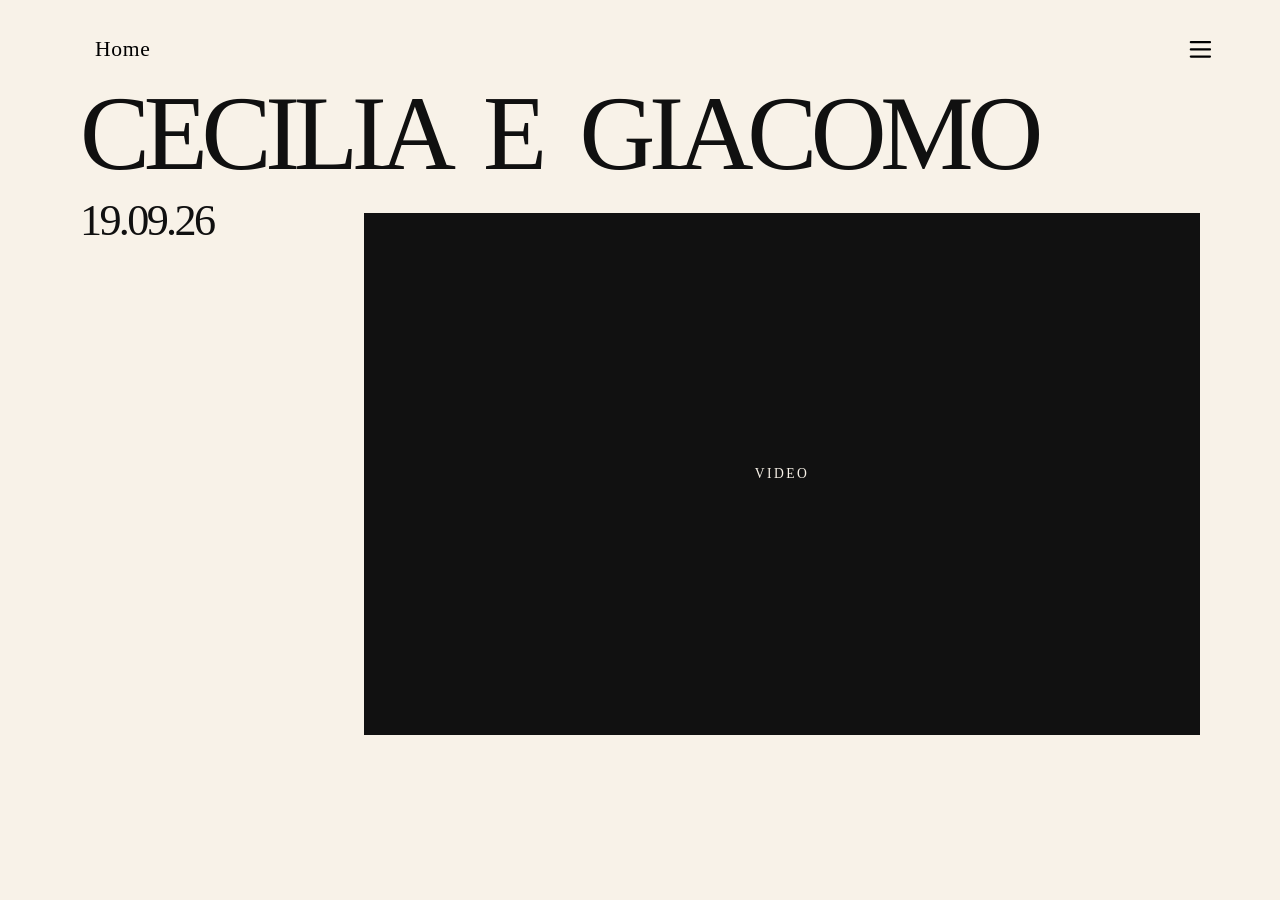
==== index.html @ 8655020d "Add files via upload" ====
<!DOCTYPE html>
<html lang="it">
  <head>
    <meta charset="UTF-8" />
    <meta name="viewport" content="width=device-width, initial-scale=1.0" />
    <script>
      if (sessionStorage.getItem("pageTransitionPending")) {
        document.documentElement.classList.add("is-loading-transition");
      }
    </script>
    <title>Giacomo & Cecilia | Home</title>
    <link rel="stylesheet" href="styles.css" />
    <script src="script.js" defer></script>
  </head>
  <body data-page="Home">
    <!-- Barra di navigazione principale -->
    <header class="site-nav">
      <a class="site-nav__title" href="index.html">Home</a>
      <button class="site-nav__toggle" type="button" data-menu-toggle aria-label="Apri il menu">
        <i data-lucide="menu"></i>
      </button>
    </header>

    <!-- Menu a comparsa -->
    <aside class="menu-panel" aria-hidden="true" data-menu-panel>
      <div class="menu-panel__top">
        <div class="menu-panel__spacer" aria-hidden="true"></div>
        <button class="menu-panel__close" type="button" data-menu-close aria-label="Chiudi il menu">
          <i data-lucide="x"></i>
        </button>
      </div>
      <nav class="menu-panel__nav" aria-label="Navigazione principale">
        <a class="is-current" aria-current="page" href="index.html">Home</a>
        <a data-transition-link href="cerimonia.html">Cerimonia</a>
        <a data-transition-link href="ricevimento.html">Ricevimento</a>
        <a data-transition-link href="rsvp.html">RSVP</a>
        <a data-transition-link href="lista-nozze.html">Lista nozze</a>
      </nav>
    </aside>

    <!-- Transizione tra pagine -->
    <div class="page-transition" aria-hidden="true" data-page-transition>
      <img src="logo_gizzi.png" alt="Logo Gizzi" class="page-transition__logo" />
    </div>

    <main class="page-shell home-shell">
      <!-- Hero principale della home -->
      <section class="home-hero reveal">
        <h1 class="home-title"><span>CECILIA E GIACOMO</span></h1>
        <p class="home-date home-date--desktop">19.09.26</p>

        <!-- Placeholder del video hero -->
        <div class="home-video" aria-label="Placeholder video">
          <span>VIDEO</span>
        </div>

        <p class="home-date home-date--mobile">19.09.2026</p>
      </section>
    </main>
  </body>
</html>
---- styles.css ----
/* Richiamo locale del font principale */
@font-face {
  font-family: "Canela";
  src: local("Canela"), local("Canela Regular");
  font-display: swap;
}

/* Variabili grafiche principali */
:root {
  --color-background: #f8f2e8;
  --color-surface: rgba(255, 252, 247, 0.8);
  --color-surface-strong: #fffaf2;
  --color-text: #101010;
  --color-text-soft: #5f5951;
  --color-accent: #1f5eff;
  --color-line: rgba(16, 16, 16, 0.14);
  --color-line-strong: rgba(16, 16, 16, 0.85);
  --shadow-soft: 0 20px 60px rgba(16, 16, 16, 0.08);
  --radius-large: 2rem;
  --radius-medium: 1.5rem;
  --page-width: min(1120px, calc(100vw - 2rem));
  --font-display: "Canela", "Iowan Old Style", "Palatino Linotype", "Book Antiqua", serif;
  --font-body: "Canela", "Iowan Old Style", "Palatino Linotype", "Book Antiqua", serif;
}

/* Reset di base */
* {
  box-sizing: border-box;
}

html {
  background: #f8f2e8;
  scroll-behavior: smooth;
  scrollbar-gutter: stable both-edges;
}

::selection {
  background: var(--color-accent);
  color: #ffffff;
}

::-moz-selection {
  background: var(--color-accent);
  color: #ffffff;
}

body {
  margin: 0;
  min-height: 100vh;
  background: var(--color-background);
  color: var(--color-text);
  font-family: var(--font-body);
  text-rendering: optimizeLegibility;
  overflow-x: hidden;
  position: relative;
}

body.menu-open,
body.is-transitioning {
  overflow: hidden;
}

body::before,
body::after {
  content: "";
  position: fixed;
  inset: auto;
  pointer-events: none;
  z-index: -1;
  filter: blur(10px);
}

body::before {
  top: -8rem;
  right: -8rem;
  width: 20rem;
  height: 20rem;
  background: radial-gradient(circle, rgba(0, 0, 0, 0.06), transparent 70%);
}

body::after {
  bottom: -10rem;
  left: -6rem;
  width: 18rem;
  height: 18rem;
  background: radial-gradient(circle, rgba(0, 0, 0, 0.035), transparent 72%);
}

img {
  display: block;
  max-width: 100%;
}

a {
  color: inherit;
  text-decoration: none;
}

button,
input,
select,
textarea {
  font: inherit;
}

button {
  border: 0;
  background: none;
  cursor: pointer;
}

/* Struttura generale della pagina */
.page-shell {
  width: var(--page-width);
  margin: 0 auto;
  padding: 6.5rem 0 4rem;
}

.page-shell > section + section {
  margin-top: 1rem;
}

.eyebrow {
  margin: 0 0 1rem;
  font-size: 0.78rem;
  letter-spacing: 0.24em;
  text-transform: uppercase;
  color: var(--color-text-soft);
}

h1,
h2,
h3,
p {
  margin: 0;
}

h1,
h2,
h3 {
  font-family: var(--font-display);
  font-weight: 400;
  letter-spacing: -0.03em;
}

p {
  line-height: 1.6;
}

/* Barra di navigazione */
.site-nav {
  position: fixed;
  top: 0;
  left: 0;
  right: 0;
  width: var(--page-width);
  margin: 0 auto;
  display: flex;
  align-items: center;
  justify-content: space-between;
  padding: 1.1rem 0 0;
  background: var(--color-background);
  z-index: 30;
}

.site-nav::before {
  content: "";
  position: absolute;
  inset: 0;
  left: 50%;
  width: 100vw;
  transform: translateX(-50%);
  background: var(--color-background);
  z-index: -1;
}

.site-nav__title,
.site-nav__toggle {
  min-height: 4rem;
  padding: 0;
  border: 0;
  border-radius: 0;
  background: var(--color-background);
  backdrop-filter: none;
  display: inline-flex;
  align-items: center;
  justify-content: center;
  gap: 0.75rem;
  line-height: 1;
  color: #000000;
}

.site-nav__title {
  font-size: 1.35rem;
  letter-spacing: 0.03em;
  justify-content: flex-start;
  text-align: left;
}

.site-nav__toggle {
  width: 4rem;
  min-width: 4rem;
  font-size: 1.35rem;
  flex: 0 0 4rem;
  justify-content: flex-end;
}

.site-nav__toggle i,
.menu-panel__close i {
  display: inline-flex;
  align-items: center;
  justify-content: center;
  width: 1.8rem;
  height: 1.8rem;
  line-height: 0;
  margin-left: auto;
}

/* Menu fullscreen */
.menu-panel {
  position: fixed;
  inset: 0;
  padding: 1rem;
  background: rgba(248, 242, 232, 0.95);
  backdrop-filter: blur(16px);
  overflow-y: auto;
  opacity: 0;
  visibility: hidden;
  pointer-events: none;
  transition: opacity 0.35s ease, visibility 0.35s ease;
  z-index: 35;
}

.menu-open .menu-panel {
  opacity: 1;
  visibility: visible;
  pointer-events: auto;
}

.menu-panel__top {
  width: var(--page-width);
  margin: 0 auto;
  display: flex;
  align-items: center;
  justify-content: space-between;
  opacity: 0;
  transform: translateY(0.9rem);
  transition: opacity 0.35s ease, transform 0.45s cubic-bezier(0.22, 1, 0.36, 1);
}

.menu-panel__spacer {
  width: 4rem;
  height: 4rem;
  flex: 0 0 4rem;
}

.menu-panel__label,
.menu-panel__close {
  min-height: 4rem;
  padding: 0 1rem;
  display: inline-flex;
  align-items: center;
  justify-content: center;
  line-height: 1;
}

.menu-panel__label {
  border: 1px solid rgba(16, 16, 16, 0.12);
  border-radius: 999px;
  background: rgba(255, 250, 242, 0.76);
  letter-spacing: 0.06em;
}

.menu-panel__close {
  width: 4rem;
  min-width: 4rem;
  padding: 0;
  border: 0;
  border-radius: 0;
  background: transparent;
  color: #000000;
  flex: 0 0 4rem;
  justify-content: flex-end;
}

.menu-panel__nav {
  width: var(--page-width);
  margin: 2.4rem auto 0;
  display: grid;
  gap: 0.45rem;
  opacity: 0;
  transform: translateY(1.2rem);
  transition: opacity 0.35s ease 0.04s, transform 0.45s cubic-bezier(0.22, 1, 0.36, 1) 0.04s;
}

.menu-panel__nav a {
  display: block;
  padding: 0.7rem 0;
  border-bottom: 0;
  color: #000000;
  font-size: clamp(1.1rem, 3.1vw, 1.9rem);
  letter-spacing: -0.05em;
  text-align: left;
}

.menu-panel__nav a.is-current {
  color: var(--color-accent);
}

.menu-open .menu-panel__top,
.menu-open .menu-panel__nav {
  opacity: 1;
  transform: translateY(0);
}

/* Transizione tra pagine */
.page-transition {
  position: fixed;
  inset: 0;
  display: grid;
  place-items: center;
  background: var(--color-background);
  opacity: 0;
  visibility: hidden;
  pointer-events: none;
  z-index: 45;
}

.page-transition.is-active {
  opacity: 1;
  visibility: visible;
  pointer-events: auto;
}

.page-transition__logo {
  width: min(28vw, 8rem);
}

.is-loading-transition .page-transition {
  opacity: 1;
  visibility: visible;
  pointer-events: auto;
}

.page-transition__logo.is-spinning {
  animation: logo-spin 0.9s linear 1;
}

/* Area vuota per la costruzione delle pagine */
.page-canvas {
  min-height: calc(100vh - 10rem);
}

/* Hero dedicato alla home */
.home-shell {
  height: 100dvh;
  min-height: 100dvh;
  padding-top: 5.6rem;
  padding-bottom: 1rem;
  overflow: hidden;
}

.home-hero {
  min-height: 0;
  height: 100%;
  display: grid;
  gap: 1rem;
  align-content: start;
}

.home-title,
.home-date {
  font-family: var(--font-display);
  font-weight: 400;
  line-height: 0.9;
  letter-spacing: -0.06em;
  text-transform: uppercase;
}

.home-title {
  max-width: 8ch;
  font-size: clamp(3.25rem, 10vw, 7rem);
  word-spacing: 0.12em;
}

.home-title span {
  display: inline;
}

.home-date {
  font-size: clamp(2.5rem, 8vw, 5rem);
}

.home-date--mobile {
  display: none;
}

.home-video {
  width: 100%;
  height: min(44vh, calc(100vw - 1rem));
  background: #111111;
  display: grid;
  place-items: center;
  overflow: hidden;
}

.home-video span {
  color: #f8f2e8;
  font-size: 0.85rem;
  letter-spacing: 0.18em;
  text-transform: uppercase;
}

/* Varianti della pagina cerimonia */
.ceremony-title span,
.ceremony-date span,
.reception-title span,
.reception-date span {
  display: block;
}

.ceremony-date,
.reception-date {
  text-transform: none;
}

.reception-map-link {
  color: inherit;
  text-decoration: none;
  cursor: pointer;
}

/* Pagina RSVP */
.rsvp-shell {
  min-height: 100dvh;
}

.rsvp-embed__frame {
  border: 1px solid var(--color-line);
  background: rgba(255, 250, 242, 0.72);
  overflow: hidden;
}

.rsvp-iframe {
  display: block;
  width: 100%;
  min-height: 70dvh;
  border: 0;
  background: transparent;
}

/* Pagina lista nozze */
.gift-shell {
  min-height: 100dvh;
}

.gift-desktop-hero,
.gift-stack-desktop {
  display: none;
}

.gift-desktop-title {
  color: inherit;
  text-decoration: none;
  cursor: pointer;
  font-family: var(--font-display);
  font-weight: 400;
  font-size: clamp(3.25rem, 10vw, 7rem);
  line-height: 0.88;
  letter-spacing: -0.06em;
  text-transform: uppercase;
}

.gift-desktop-meta,
.gift-desktop-notes {
  display: grid;
}

.gift-desktop-meta {
  gap: 0.35rem;
}

.gift-desktop-notes {
  gap: 0.45rem;
}

.gift-desktop-meta p,
.gift-desktop-notes p {
  font-family: var(--font-display);
  font-weight: 400;
}

.gift-desktop-meta p {
  font-size: clamp(2rem, 6vw, 4rem);
  line-height: 0.9;
}

.gift-desktop-notes p {
  font-size: 1.35rem;
  line-height: 1.4;
}

.gift-desktop-photo {
  width: 100%;
  min-height: 22rem;
  background: #111111;
}

.gift-mobile-intro {
  display: none;
}

.gift-mobile-panel {
  border: 0;
  background: transparent;
}

.gift-mobile-panel--text {
  display: grid;
  gap: 0.5rem;
  padding: 0;
}

.gift-mobile-panel--text p {
  font-size: 1.35rem;
  line-height: 1.45;
}

.gift-notes p:first-child {
  margin-bottom: 1rem;
}

.gift-mobile-panel--photo {
  min-height: 15rem;
  background: #111111;
}

.gift-mobile-link {
  color: inherit;
  text-decoration: none;
  cursor: pointer;
  font-size: clamp(2rem, 7.4vw, 2.95rem);
  line-height: 0.88;
  margin-bottom: 0.6rem;
}

.gift-stack-mobile {
  display: none;
}

.gift-stack-card {
  appearance: none;
  width: 100%;
  border: 0;
  padding: 0;
  background: none;
}

.gift-stack-card:focus-visible {
  outline: 2px solid #000000;
  outline-offset: 0.2rem;
}

.gift-stack-card--01 {
  background: #1f5f80;
}

.gift-stack-card--02 {
  background: #ec7a2d;
}

.gift-stack-card--03 {
  background: #f4c12d;
}

.gift-stack-card--04 {
  background: #d6452d;
}

.gift-stack-card--05 {
  background: #5b7f28;
}

.gift-stack-card--06 {
  background: #9760b6;
}

.gift-stack-card--07 {
  background: #d98b92;
}

.gift-stack-card--08 {
  background: #7e6fe7;
}

.gift-stack-card--09 {
  background: #3e3e3e;
}

.gift-stack-card--10 {
  background: #9f4d1c;
}

/* Hero e introduzioni */
.hero,
.page-hero,
.details-grid,
.story-grid,
.timeline,
.cta-strip,
.form-layout,
.info-columns,
.gift-grid {
  position: relative;
  overflow: hidden;
}

.hero,
.page-hero,
.cta-strip,
.form-sidecard {
  background: linear-gradient(145deg, rgba(255, 250, 242, 0.92), rgba(250, 244, 235, 0.76));
  border: 1px solid var(--color-line);
  border-radius: calc(var(--radius-large) + 0.35rem);
  box-shadow: var(--shadow-soft);
}

.hero {
  min-height: 72vh;
  padding: 1.5rem;
  display: flex;
  align-items: flex-end;
}

.hero__content {
  display: grid;
  gap: 1rem;
}

.hero__lead,
.page-hero__text {
  max-width: 38rem;
  font-size: 1.05rem;
  color: var(--color-text-soft);
}

.hero h1,
.page-hero h1 {
  font-size: clamp(3.5rem, 15vw, 9rem);
  line-height: 0.9;
}

.page-hero {
  min-height: 50vh;
  padding: 1.5rem;
  display: grid;
  align-content: end;
  gap: 1rem;
}

/* Card di contenuto */
.details-grid,
.story-grid,
.timeline__items,
.info-columns,
.gift-grid,
.form-layout {
  display: grid;
  gap: 1rem;
}

.detail-card,
.story-card,
.timeline-card,
.info-panel,
.gift-card,
.rsvp-form {
  padding: 1.4rem;
  border: 1px solid var(--color-line);
  border-radius: var(--radius-large);
  background: rgba(255, 250, 242, 0.72);
}

.detail-card__label,
.story-card__label {
  margin-bottom: 0.8rem;
  font-size: 0.78rem;
  letter-spacing: 0.24em;
  text-transform: uppercase;
  color: var(--color-text-soft);
}

.detail-card h2,
.story-card h2,
.timeline__intro h2,
.info-panel h2,
.gift-card h2,
.form-sidecard h2 {
  font-size: clamp(1.8rem, 5vw, 3rem);
  line-height: 1;
  margin-bottom: 0.8rem;
}

.story-card--highlight {
  background: #111111;
  color: #f8f2e8;
}

.story-card--highlight .story-card__label {
  color: rgba(248, 242, 232, 0.72);
}

.text-link {
  display: inline-flex;
  margin-top: 1.4rem;
  padding-bottom: 0.15rem;
  border-bottom: 1px solid currentColor;
}

/* Sezione timeline */
.timeline {
  padding: 1.4rem;
  border: 1px solid var(--color-line);
  border-radius: calc(var(--radius-large) + 0.25rem);
  background: rgba(255, 250, 242, 0.58);
}

.timeline__intro {
  max-width: 42rem;
}

.timeline__items {
  margin-top: 1.2rem;
}

.timeline-card span {
  display: inline-flex;
  margin-bottom: 1rem;
  color: var(--color-text-soft);
}

.timeline-card h3 {
  font-size: 1.7rem;
  margin-bottom: 0.7rem;
}

/* Fascia call to action */
.cta-strip {
  padding: 1.5rem;
  display: grid;
  gap: 1.5rem;
}

.cta-strip__actions {
  display: flex;
  flex-wrap: wrap;
  gap: 0.75rem;
}

.button-link {
  min-height: 3.2rem;
  padding: 0.85rem 1.25rem;
  border-radius: 999px;
  background: #111111;
  color: #f8f2e8;
  display: inline-flex;
  align-items: center;
  justify-content: center;
}

.button-link--ghost {
  background: transparent;
  color: var(--color-text);
  border: 1px solid var(--color-line-strong);
}

/* Form RSVP */
.rsvp-form {
  display: grid;
  gap: 1rem;
}

.rsvp-form label {
  display: grid;
  gap: 0.5rem;
}

.rsvp-form span {
  font-size: 0.95rem;
}

.rsvp-form input,
.rsvp-form select,
.rsvp-form textarea {
  width: 100%;
  padding: 0.95rem 1rem;
  border: 1px solid rgba(16, 16, 16, 0.16);
  border-radius: 1.1rem;
  background: rgba(255, 255, 255, 0.56);
  color: var(--color-text);
  resize: vertical;
}

.form-feedback {
  min-height: 1.5rem;
  color: var(--color-text-soft);
}

.form-sidecard {
  padding: 1.5rem;
}

/* Animazioni d’ingresso */
.reveal {
  opacity: 0;
  transform: translateY(24px);
  transition: opacity 0.8s ease, transform 0.8s ease;
}

.reveal.is-visible {
  opacity: 1;
  transform: translateY(0);
}

/* Keyframes principali */
@keyframes logo-spin {
  from {
    transform: rotate(0deg);
  }
  to {
    transform: rotate(360deg);
  }
}

/* Adattamento tablet e desktop */
@media (min-width: 720px) {
  .page-shell {
    padding-top: 7rem;
  }

  .home-shell {
    padding-top: 5.6rem;
    padding-bottom: 1.25rem;
  }

  .menu-panel__nav {
    margin-top: 0;
    padding-top: 0.15rem;
  }

  .home-hero {
    grid-template-columns: repeat(12, minmax(0, 1fr));
    grid-template-rows: auto auto 1fr;
    column-gap: 1rem;
    row-gap: 1.5rem;
  }

  .home-title {
    grid-column: 1 / -1;
    grid-row: 1;
    max-width: none;
    font-size: clamp(5.5rem, 8.2vw, 8.2rem);
    white-space: nowrap;
    line-height: 0.84;
    word-spacing: 0.18em;
  }

  .home-date--desktop {
    grid-column: 1 / span 3;
    grid-row: 2;
    display: block;
    align-self: start;
    font-size: clamp(2.3rem, 3.45vw, 3.45rem);
    line-height: 0.84;
  }

  .home-video {
    grid-column: 4 / -1;
    grid-row: 2 / span 2;
    align-self: start;
    justify-self: stretch;
    width: 100%;
    height: min(58vh, 34rem);
    margin-top: 0.72rem;
  }

  .home-date--mobile {
    display: none;
  }

  .ceremony-title {
    grid-column: 1 / -1;
    grid-row: 1;
    max-width: none;
    font-size: clamp(5.5rem, 8.2vw, 8.2rem);
    line-height: 0.84;
    white-space: normal;
    word-spacing: 0.18em;
  }

  .ceremony-date--desktop {
    grid-column: 1 / span 3;
    grid-row: 2;
    display: block;
    align-self: start;
    font-size: clamp(2.3rem, 3.45vw, 3.45rem);
    line-height: 0.84;
  }

  .ceremony-video {
    grid-column: 4 / -1;
    grid-row: 2 / span 2;
    align-self: start;
    justify-self: stretch;
    width: 100%;
    height: min(58vh, 34rem);
    margin-top: 0.72rem;
  }

  .ceremony-date--mobile {
    display: none;
  }

  .reception-title {
    grid-column: 1 / -1;
    grid-row: 1;
    max-width: none;
    font-size: clamp(4.7rem, 7vw, 7rem);
    line-height: 0.84;
    white-space: normal;
    word-spacing: 0.12em;
  }

  .reception-date--desktop {
    grid-column: 1 / span 3;
    grid-row: 2;
    display: block;
    align-self: start;
    font-size: clamp(2.3rem, 3.45vw, 3.45rem);
    line-height: 0.84;
  }

  .reception-video {
    grid-column: 4 / -1;
    grid-row: 2 / span 2;
    align-self: start;
    justify-self: stretch;
    width: 100%;
    height: min(58vh, 34rem);
    margin-top: 0.72rem;
  }

  .reception-date--mobile {
    display: none;
  }

  .gift-shell {
    width: var(--page-width);
    padding-top: 5.6rem;
    padding-bottom: 3rem;
  }

  .gift-desktop-hero {
    --gift-photo-height: min(58vh, 36rem);
    display: grid;
    grid-template-columns: repeat(12, minmax(0, 1fr));
    grid-template-rows: auto auto auto auto;
    row-gap: 1.7rem;
    align-items: start;
  }

  .gift-desktop-copy {
    display: contents;
  }

  .gift-desktop-title {
    grid-column: 1 / span 4;
    grid-row: 1;
    font-size: clamp(5rem, 7.8vw, 7.6rem);
    line-height: 0.84;
  }

  .gift-desktop-meta {
    grid-column: 1 / span 4;
    grid-row: 2;
    align-self: start;
  }

  .gift-desktop-meta p {
    font-size: clamp(2.3rem, 3.45vw, 3.45rem);
    line-height: 0.88;
  }

  .gift-desktop-notes {
    display: flex;
    flex-direction: column;
    justify-content: space-between;
    gap: 0.8rem;
  }

  .gift-desktop-notes p {
    font-size: 1.35rem;
    line-height: 1.42;
    white-space: nowrap;
  }

  .gift-desktop-photo {
    grid-column: 5 / -1;
    grid-row: 2 / span 2;
    align-self: start;
    width: 100%;
    height: var(--gift-photo-height);
    margin-top: 0;
  }

  .gift-desktop-notes {
    grid-column: 1 / -1;
    grid-row: 4;
    max-width: none;
  }

  .gift-stack-desktop {
    display: grid;
    justify-items: center;
    padding-top: 1.2rem;
    padding-bottom: 1rem;
  }

  .gift-stack-desktop .gift-stack-card {
    --stack-shift: 0px;
    position: relative;
    display: block;
    width: min(100%, 31rem);
    height: 17.5rem;
    margin: 0 auto;
    border: 1px solid rgba(16, 16, 16, 0.85);
    cursor: pointer;
    transform: translateY(var(--stack-shift));
    transition: transform 0.45s cubic-bezier(0.22, 1, 0.36, 1), box-shadow 0.3s ease;
  }

  .gift-stack-desktop .gift-stack-card + .gift-stack-card {
    margin-top: -11.4rem;
  }

  .gift-stack-desktop[data-stack-open="true"] .gift-stack-card.is-active {
    box-shadow: 0 22px 45px rgba(16, 16, 16, 0.16);
  }

  .gift-mobile-intro,
  .gift-stack-mobile {
    display: none;
  }

  .details-grid,
  .story-grid,
  .info-columns,
  .gift-grid,
  .form-layout {
    grid-template-columns: repeat(2, minmax(0, 1fr));
  }

  .timeline__items {
    grid-template-columns: repeat(3, minmax(0, 1fr));
  }

  .cta-strip {
    grid-template-columns: minmax(0, 1.2fr) auto;
    align-items: end;
  }

  .hero,
  .page-hero {
    padding: 2rem;
  }

  .detail-card,
  .story-card,
  .timeline-card,
  .info-panel,
  .gift-card,
  .rsvp-form,
  .form-sidecard,
  .timeline,
  .cta-strip {
    padding: 1.8rem;
  }
}

/* Adattamento desktop compresso e zoom elevato */
@media (min-width: 720px) and (max-width: 1180px), (min-width: 720px) and (max-height: 860px) {
  .home-shell {
    padding-top: 5.6rem;
    padding-bottom: 0.9rem;
  }

  .home-hero {
    grid-template-columns: repeat(12, minmax(0, 1fr));
    grid-template-rows: auto auto auto;
    row-gap: 1.3rem;
  }

  .home-title {
    grid-column: 1 / -1;
    grid-row: 1;
    font-size: clamp(4.3rem, 7.4vw, 6.6rem);
    line-height: 0.88;
    white-space: nowrap;
    word-spacing: 0.14em;
  }

  .home-date--desktop {
    grid-column: 1 / span 4;
    grid-row: 2;
    font-size: clamp(1.8rem, 3.1vw, 2.75rem);
    line-height: 0.88;
  }

  .home-video {
    grid-column: 5 / -1;
    grid-row: 2 / span 2;
    width: 100%;
    height: min(46vh, 26rem);
    margin-top: 0.6rem;
  }

  .ceremony-title {
    grid-column: 1 / -1;
    grid-row: 1;
    font-size: clamp(4.3rem, 7.4vw, 6.6rem);
    line-height: 0.88;
    white-space: normal;
    word-spacing: 0.14em;
  }

  .ceremony-date--desktop {
    grid-column: 1 / span 4;
    grid-row: 2;
    font-size: clamp(1.8rem, 3.1vw, 2.75rem);
    line-height: 0.88;
  }

  .ceremony-video {
    grid-column: 5 / -1;
    grid-row: 2 / span 2;
    width: 100%;
    height: min(46vh, 26rem);
    margin-top: 0.6rem;
  }

  .reception-title {
    grid-column: 1 / -1;
    grid-row: 1;
    font-size: clamp(4.3rem, 7.4vw, 6.6rem);
    line-height: 0.88;
    white-space: normal;
    word-spacing: 0.14em;
  }

  .reception-date--desktop {
    grid-column: 1 / span 4;
    grid-row: 2;
    font-size: clamp(1.8rem, 3.1vw, 2.75rem);
    line-height: 0.88;
  }

  .reception-video {
    grid-column: 5 / -1;
    grid-row: 2 / span 2;
    width: 100%;
    height: min(46vh, 26rem);
    margin-top: 0.6rem;
  }

  .gift-shell {
    padding-top: 5.6rem;
    padding-bottom: 2.5rem;
  }

  .gift-desktop-hero {
    --gift-photo-height: min(46vh, 26rem);
    grid-template-columns: repeat(12, minmax(0, 1fr));
    grid-template-rows: auto auto auto auto;
    row-gap: 1.35rem;
    align-items: start;
  }

  .gift-desktop-copy {
    display: contents;
  }

  .gift-desktop-title {
    grid-column: 1 / span 4;
    grid-row: 1;
    font-size: clamp(4.3rem, 7.4vw, 6.6rem);
    line-height: 0.88;
  }

  .gift-desktop-meta {
    grid-column: 1 / span 4;
    grid-row: 2;
    align-self: start;
  }

  .gift-desktop-meta p {
    font-size: clamp(1.8rem, 3.1vw, 2.75rem);
    line-height: 0.88;
  }

  .gift-desktop-notes {
    display: flex;
    flex-direction: column;
    justify-content: space-between;
    gap: 0.65rem;
  }

  .gift-desktop-notes p {
    font-size: 1.18rem;
    line-height: 1.38;
    white-space: nowrap;
  }

  .gift-desktop-photo {
    grid-column: 5 / -1;
    grid-row: 2 / span 2;
    width: 100%;
    height: var(--gift-photo-height);
    margin-top: 0;
  }

  .gift-desktop-notes {
    grid-column: 1 / -1;
    grid-row: 4;
    max-width: none;
  }

  .gift-stack-desktop {
    padding-top: 0.9rem;
  }

  .gift-stack-desktop .gift-stack-card {
    width: min(100%, 26rem);
    height: 14.8rem;
  }

  .gift-stack-desktop .gift-stack-card + .gift-stack-card {
    margin-top: -9.6rem;
  }
}

/* Ottimizzazioni mobile */
@media (max-width: 719px) {
  .site-nav {
    width: var(--page-width);
  }

  .menu-panel__nav {
    margin-top: 0;
    padding-top: 0.15rem;
    gap: 0.3rem;
  }

  .menu-panel__nav a {
    font-size: clamp(1.6rem, 7vw, 2.35rem);
    padding: 0.5rem 0;
  }

  .home-shell {
    width: var(--page-width);
    padding-top: 6rem;
    padding-bottom: 0.75rem;
  }

  .gift-shell {
    width: var(--page-width);
    padding-top: 6rem;
    padding-bottom: 2rem;
  }

  .gift-mobile-intro {
    display: grid;
    gap: 1.4rem;
    margin-bottom: 1.25rem;
  }

  .gift-stack-mobile {
    display: grid;
    justify-items: center;
    padding-bottom: 1rem;
  }

  .gift-stack-card {
    --stack-shift: 0px;
    position: relative;
    display: block;
    width: min(100%, 23rem);
    height: 12.8rem;
    margin: 0 auto;
    border: 1px solid rgba(16, 16, 16, 0.85);
    cursor: pointer;
    transform: translateY(var(--stack-shift));
    transition: transform 0.45s cubic-bezier(0.22, 1, 0.36, 1), box-shadow 0.3s ease;
  }

  .gift-stack-card + .gift-stack-card {
    margin-top: -8.3rem;
  }

  .gift-stack-mobile[data-stack-open="true"] .gift-stack-card.is-active {
    box-shadow: 0 22px 45px rgba(16, 16, 16, 0.16);
  }

  .home-hero {
    grid-template-rows: auto auto auto;
    gap: 0.9rem;
  }

  .home-title {
    max-width: none;
    font-size: clamp(2.85rem, 10.6vw, 4.2rem);
    white-space: normal;
    word-spacing: 0.08em;
    line-height: 0.9;
  }

  .home-title span {
    display: block;
  }

  .home-date--desktop {
    display: none;
  }

  .home-date--mobile {
    display: block;
    font-size: clamp(2rem, 7.4vw, 2.95rem);
    line-height: 0.88;
  }

  .ceremony-title {
    max-width: none;
    font-size: clamp(2.85rem, 10.6vw, 4.2rem);
    white-space: normal;
    word-spacing: 0.08em;
    line-height: 0.9;
  }

  .ceremony-title span {
    display: block;
  }

  .ceremony-date--desktop {
    display: none;
  }

  .ceremony-date--mobile {
    display: block;
    font-size: clamp(2rem, 7.4vw, 2.95rem);
    line-height: 0.88;
  }

  .reception-title {
    max-width: none;
    font-size: clamp(2.85rem, 10.6vw, 4.2rem);
    white-space: normal;
    word-spacing: 0.08em;
    line-height: 0.9;
  }

  .reception-title span {
    display: block;
  }

  .reception-date--desktop {
    display: none;
  }

  .reception-date--mobile {
    display: block;
    font-size: clamp(2rem, 7.4vw, 2.95rem);
    line-height: 0.88;
  }

  .reception-video {
    height: min(44vh, calc(100vw - 1rem));
  }

  .ceremony-video {
    height: min(44vh, calc(100vw - 1rem));
  }

  .home-video {
    height: min(44vh, calc(100vw - 1rem));
  }

  .page-transition__logo {
    width: min(36vw, 7rem);
  }
}
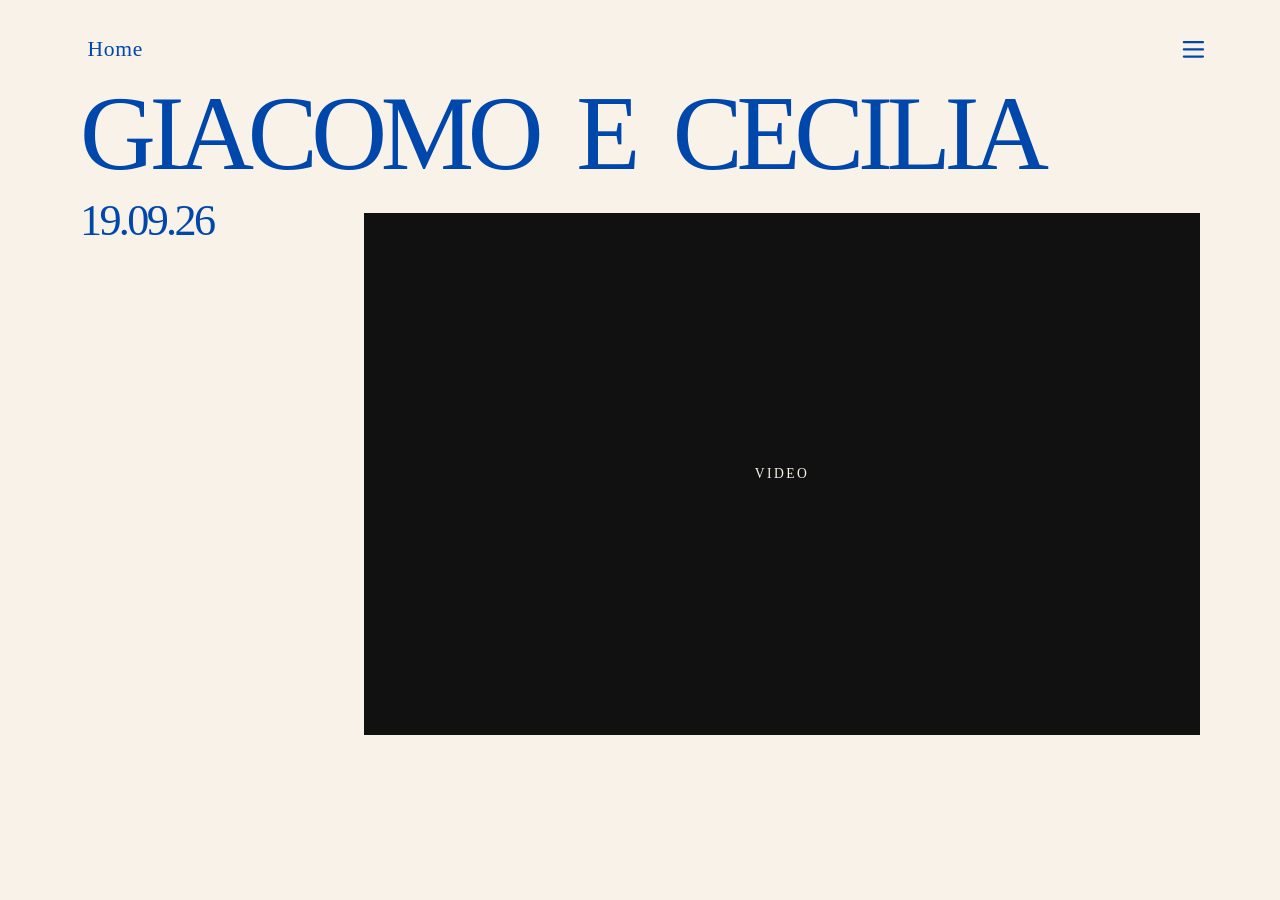
==== commit d70d863d: "Add files via upload" ====
--- a/index.html
+++ b/index.html
@@ -8,7 +8,7 @@
         document.documentElement.classList.add("is-loading-transition");
       }
     </script>
-    <title>Giacomo & Cecilia | Home</title>
+    <title>Giacomo e Cecilia | Home</title>
     <link rel="stylesheet" href="styles.css" />
     <script src="script.js" defer></script>
   </head>
@@ -46,7 +46,7 @@
     <main class="page-shell home-shell">
       <!-- Hero principale della home -->
       <section class="home-hero reveal">
-        <h1 class="home-title"><span>CECILIA E GIACOMO</span></h1>
+        <h1 class="home-title"><span>GIACOMO E CECILIA</span></h1>
         <p class="home-date home-date--desktop">19.09.26</p>
 
         <!-- Placeholder del video hero -->
--- a/styles.css
+++ b/styles.css
@@ -1,7 +1,7 @@
 /* Richiamo locale del font principale */
 @font-face {
-  font-family: "Canela";
-  src: local("Canela"), local("Canela Regular");
+  font-family: "Albra";
+  src: local("Albra"), local("Albra Regular");
   font-display: swap;
 }
 
@@ -10,17 +10,17 @@
   --color-background: #f8f2e8;
   --color-surface: rgba(255, 252, 247, 0.8);
   --color-surface-strong: #fffaf2;
-  --color-text: #101010;
-  --color-text-soft: #5f5951;
-  --color-accent: #1f5eff;
-  --color-line: rgba(16, 16, 16, 0.14);
-  --color-line-strong: rgba(16, 16, 16, 0.85);
-  --shadow-soft: 0 20px 60px rgba(16, 16, 16, 0.08);
+  --color-text: #0047ab;
+  --color-text-soft: #0047ab;
+  --color-accent: #0047ab;
+  --color-line: rgba(0, 71, 171, 0.18);
+  --color-line-strong: rgba(0, 71, 171, 0.85);
+  --shadow-soft: 0 20px 60px rgba(0, 71, 171, 0.08);
   --radius-large: 2rem;
   --radius-medium: 1.5rem;
   --page-width: min(1120px, calc(100vw - 2rem));
-  --font-display: "Canela", "Iowan Old Style", "Palatino Linotype", "Book Antiqua", serif;
-  --font-body: "Canela", "Iowan Old Style", "Palatino Linotype", "Book Antiqua", serif;
+  --font-display: "Albra", "Iowan Old Style", "Palatino Linotype", "Book Antiqua", serif;
+  --font-body: "Albra", "Iowan Old Style", "Palatino Linotype", "Book Antiqua", serif;
 }
 
 /* Reset di base */
@@ -75,7 +75,7 @@
   right: -8rem;
   width: 20rem;
   height: 20rem;
-  background: radial-gradient(circle, rgba(0, 0, 0, 0.06), transparent 70%);
+  background: radial-gradient(circle, rgba(0, 71, 171, 0.06), transparent 70%);
 }
 
 body::after {
@@ -83,7 +83,7 @@
   left: -6rem;
   width: 18rem;
   height: 18rem;
-  background: radial-gradient(circle, rgba(0, 0, 0, 0.035), transparent 72%);
+  background: radial-gradient(circle, rgba(0, 71, 171, 0.035), transparent 72%);
 }
 
 img {
@@ -187,7 +187,7 @@
   justify-content: center;
   gap: 0.75rem;
   line-height: 1;
-  color: #000000;
+  color: var(--color-text);
 }
 
 .site-nav__title {
@@ -265,7 +265,7 @@
 }
 
 .menu-panel__label {
-  border: 1px solid rgba(16, 16, 16, 0.12);
+  border: 1px solid var(--color-line);
   border-radius: 999px;
   background: rgba(255, 250, 242, 0.76);
   letter-spacing: 0.06em;
@@ -278,7 +278,7 @@
   border: 0;
   border-radius: 0;
   background: transparent;
-  color: #000000;
+  color: var(--color-text);
   flex: 0 0 4rem;
   justify-content: flex-end;
 }
@@ -297,7 +297,7 @@
   display: block;
   padding: 0.7rem 0;
   border-bottom: 0;
-  color: #000000;
+  color: var(--color-text);
   font-size: clamp(1.1rem, 3.1vw, 1.9rem);
   letter-spacing: -0.05em;
   text-align: left;
@@ -454,8 +454,7 @@
   min-height: 100dvh;
 }
 
-.gift-desktop-hero,
-.gift-stack-desktop {
+.gift-desktop-hero {
   display: none;
 }
 
@@ -506,6 +505,168 @@
   background: #111111;
 }
 
+.gift-memory-desktop {
+  display: none;
+}
+
+.gift-memory-viewport {
+  position: relative;
+  width: 100%;
+  overflow: hidden;
+}
+
+.gift-memory-page {
+  display: none;
+}
+
+.gift-memory-page.is-exiting {
+  position: absolute;
+  inset: 0;
+  pointer-events: none;
+}
+
+.gift-memory-card {
+  appearance: none;
+  border: 0;
+  padding: 0;
+  background: transparent;
+  cursor: pointer;
+  perspective: 1200px;
+}
+
+.gift-memory-card:focus-visible {
+  outline: 2px solid var(--color-accent);
+  outline-offset: 0.28rem;
+}
+
+.gift-memory-card__inner {
+  position: relative;
+  display: block;
+  width: 100%;
+  aspect-ratio: 1.45 / 1;
+  transform-style: preserve-3d;
+  transition: transform 0.75s cubic-bezier(0.2, 0.7, 0.16, 1);
+}
+
+.gift-memory-card.is-flipped .gift-memory-card__inner {
+  transform: rotateY(180deg);
+}
+
+.gift-memory-card__face {
+  position: absolute;
+  inset: 0;
+  display: grid;
+  place-items: center;
+  border: 0;
+  backface-visibility: hidden;
+  -webkit-backface-visibility: hidden;
+}
+
+.gift-memory-card__face--back {
+  background: var(--color-background);
+}
+
+.gift-memory-card__face--front {
+  background: var(--color-background);
+  color: var(--color-accent);
+  transform: rotateY(180deg);
+}
+
+.gift-memory-card__logo {
+  width: min(38%, 6.5rem);
+  height: auto;
+  display: block;
+}
+
+.gift-memory-card__placeholder {
+  font-family: var(--font-display);
+  font-size: clamp(1.3rem, 2vw, 2.2rem);
+  letter-spacing: 0.16em;
+}
+
+.gift-memory-controls {
+  display: flex;
+  align-items: center;
+  justify-content: center;
+  gap: clamp(1.8rem, 4vw, 3.2rem);
+  margin-top: clamp(1.2rem, 2.2vw, 1.8rem);
+}
+
+.gift-memory-arrow {
+  appearance: none;
+  border: 0;
+  padding: 0;
+  background: transparent;
+  color: var(--color-accent);
+  cursor: pointer;
+  font-family: var(--font-display);
+  font-size: clamp(3.4rem, 5.2vw, 5.4rem);
+  line-height: 0.7;
+  transform: scaleX(0.65);
+  transform-origin: center;
+}
+
+.gift-memory-arrow:focus-visible {
+  outline: 2px solid var(--color-accent);
+  outline-offset: 0.25rem;
+}
+
+.gift-memory-desktop[data-memory-direction="next"] .gift-memory-page.is-entering {
+  animation: memoryPageEnterNext 1.25s cubic-bezier(0.18, 0.78, 0.16, 1) both;
+}
+
+.gift-memory-desktop[data-memory-direction="next"] .gift-memory-page.is-exiting {
+  animation: memoryPageExitNext 1.25s cubic-bezier(0.18, 0.78, 0.16, 1) both;
+}
+
+.gift-memory-desktop[data-memory-direction="prev"] .gift-memory-page.is-entering {
+  animation: memoryPageEnterPrev 1.25s cubic-bezier(0.18, 0.78, 0.16, 1) both;
+}
+
+.gift-memory-desktop[data-memory-direction="prev"] .gift-memory-page.is-exiting {
+  animation: memoryPageExitPrev 1.25s cubic-bezier(0.18, 0.78, 0.16, 1) both;
+}
+
+@keyframes memoryPageEnterNext {
+  from {
+    transform: translateX(105%);
+  }
+
+  to {
+    transform: translateX(0);
+  }
+}
+
+@keyframes memoryPageExitNext {
+  from {
+    transform: translateX(0);
+  }
+
+  to {
+    transform: translateX(-105%);
+  }
+}
+
+@keyframes memoryPageEnterPrev {
+  from {
+    transform: translateX(-105%);
+  }
+
+  to {
+    transform: translateX(0);
+  }
+}
+
+@keyframes memoryPageExitPrev {
+  from {
+    transform: translateX(0);
+  }
+
+  to {
+    transform: translateX(105%);
+  }
+}
+
 .gift-mobile-intro {
   display: none;
 }
@@ -557,7 +718,7 @@
 }
 
 .gift-stack-card:focus-visible {
-  outline: 2px solid #000000;
+  outline: 2px solid var(--color-accent);
   outline-offset: 0.2rem;
 }
 
@@ -702,7 +863,7 @@
 }
 
 .story-card--highlight {
-  background: #111111;
+  background: var(--color-accent);
   color: #f8f2e8;
 }
 
@@ -761,7 +922,7 @@
   min-height: 3.2rem;
   padding: 0.85rem 1.25rem;
   border-radius: 999px;
-  background: #111111;
+  background: var(--color-accent);
   color: #f8f2e8;
   display: inline-flex;
   align-items: center;
@@ -794,7 +955,7 @@
 .rsvp-form textarea {
   width: 100%;
   padding: 0.95rem 1rem;
-  border: 1px solid rgba(16, 16, 16, 0.16);
+  border: 1px solid var(--color-line);
   border-radius: 1.1rem;
   background: rgba(255, 255, 255, 0.56);
   color: var(--color-text);
@@ -1001,7 +1162,7 @@
   .gift-desktop-notes p {
     font-size: 1.35rem;
     line-height: 1.42;
-    white-space: nowrap;
+    white-space: normal;
   }
 
   .gift-desktop-photo {
@@ -1016,40 +1177,26 @@
   .gift-desktop-notes {
     grid-column: 1 / -1;
     grid-row: 4;
-    max-width: none;
-  }
-
-  .gift-stack-desktop {
-    display: grid;
-    justify-items: center;
-    padding-top: 1.2rem;
-    padding-bottom: 1rem;
-  }
-
-  .gift-stack-desktop .gift-stack-card {
-    --stack-shift: 0px;
-    position: relative;
-    display: block;
-    width: min(100%, 31rem);
-    height: 17.5rem;
-    margin: 0 auto;
-    border: 1px solid rgba(16, 16, 16, 0.85);
-    cursor: pointer;
-    transform: translateY(var(--stack-shift));
-    transition: transform 0.45s cubic-bezier(0.22, 1, 0.36, 1), box-shadow 0.3s ease;
-  }
-
-  .gift-stack-desktop .gift-stack-card + .gift-stack-card {
-    margin-top: -11.4rem;
-  }
-
-  .gift-stack-desktop[data-stack-open="true"] .gift-stack-card.is-active {
-    box-shadow: 0 22px 45px rgba(16, 16, 16, 0.16);
+    max-width: 100%;
+    min-width: 0;
   }
 
   .gift-mobile-intro,
   .gift-stack-mobile {
     display: none;
+  }
+
+  .gift-memory-desktop {
+    display: block;
+    width: 100%;
+    margin-top: clamp(2.4rem, 5vw, 4.2rem);
+  }
+
+  .gift-memory-page.is-active,
+  .gift-memory-page.is-exiting {
+    display: grid;
+    grid-template-columns: repeat(4, minmax(0, 1fr));
+    gap: clamp(1rem, 2vw, 1.8rem);
   }
 
   .details-grid,
@@ -1217,7 +1364,7 @@
   .gift-desktop-notes p {
     font-size: 1.18rem;
     line-height: 1.38;
-    white-space: nowrap;
+    white-space: normal;
   }
 
   .gift-desktop-photo {
@@ -1231,21 +1378,19 @@
   .gift-desktop-notes {
     grid-column: 1 / -1;
     grid-row: 4;
-    max-width: none;
-  }
-
-  .gift-stack-desktop {
-    padding-top: 0.9rem;
-  }
-
-  .gift-stack-desktop .gift-stack-card {
-    width: min(100%, 26rem);
-    height: 14.8rem;
-  }
-
-  .gift-stack-desktop .gift-stack-card + .gift-stack-card {
-    margin-top: -9.6rem;
-  }
+    max-width: 100%;
+    min-width: 0;
+  }
+
+  .gift-memory-desktop {
+    margin-top: clamp(2rem, 4vw, 3.2rem);
+  }
+
+  .gift-memory-page.is-active,
+  .gift-memory-page.is-exiting {
+    gap: clamp(0.8rem, 1.6vw, 1.35rem);
+  }
+
 }
 
 /* Ottimizzazioni mobile */
@@ -1287,6 +1432,10 @@
     display: grid;
     justify-items: center;
     padding-bottom: 1rem;
+  }
+
+  .gift-memory-desktop {
+    display: none;
   }
 
   .gift-stack-card {
@@ -1296,7 +1445,7 @@
     width: min(100%, 23rem);
     height: 12.8rem;
     margin: 0 auto;
-    border: 1px solid rgba(16, 16, 16, 0.85);
+    border: 1px solid var(--color-line-strong);
     cursor: pointer;
     transform: translateY(var(--stack-shift));
     transition: transform 0.45s cubic-bezier(0.22, 1, 0.36, 1), box-shadow 0.3s ease;
@@ -1307,7 +1456,7 @@
   }
 
   .gift-stack-mobile[data-stack-open="true"] .gift-stack-card.is-active {
-    box-shadow: 0 22px 45px rgba(16, 16, 16, 0.16);
+    box-shadow: 0 22px 45px rgba(0, 71, 171, 0.16);
   }
 
   .home-hero {
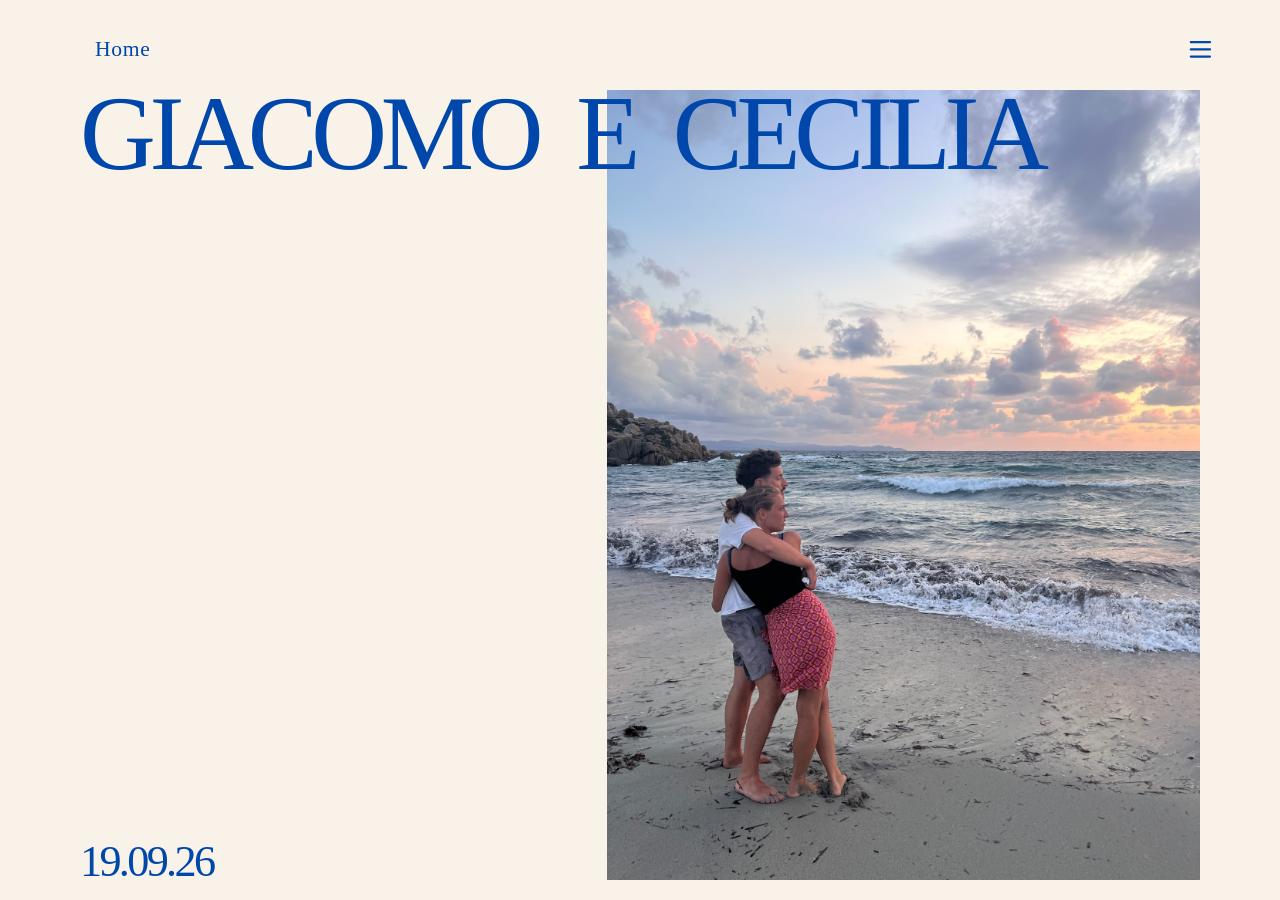
==== commit 840fb2e9: "Add files via upload" ====
--- a/index.html
+++ b/index.html
@@ -49,9 +49,8 @@
         <h1 class="home-title"><span>GIACOMO E CECILIA</span></h1>
         <p class="home-date home-date--desktop">19.09.26</p>
 
-        <!-- Placeholder del video hero -->
-        <div class="home-video" aria-label="Placeholder video">
-          <span>VIDEO</span>
+        <div class="home-video" aria-label="Foto home">
+          <img src="home.jpeg" alt="Giacomo e Cecilia" />
         </div>
 
         <p class="home-date home-date--mobile">19.09.2026</p>
--- a/styles.css
+++ b/styles.css
@@ -342,6 +342,10 @@
   pointer-events: auto;
 }
 
+.is-loading-transition .page-transition__logo {
+  visibility: hidden;
+}
+
 .page-transition__logo.is-spinning {
   animation: logo-spin 0.9s linear 1;
 }
@@ -398,10 +402,16 @@
 .home-video {
   width: 100%;
   height: min(44vh, calc(100vw - 1rem));
-  background: #111111;
+  background: var(--color-background);
   display: grid;
   place-items: center;
   overflow: hidden;
+}
+
+.home-video img {
+  width: 100%;
+  height: 100%;
+  object-fit: cover;
 }
 
 .home-video span {
@@ -424,6 +434,12 @@
   text-transform: none;
 }
 
+.home-date span + span,
+.ceremony-date span + span,
+.reception-date span + span {
+  margin-top: 5px;
+}
+
 .reception-map-link {
   color: inherit;
   text-decoration: none;
@@ -458,10 +474,13 @@
   display: none;
 }
 
+.gift-desktop-transfer {
+  display: none;
+}
+
 .gift-desktop-title {
   color: inherit;
   text-decoration: none;
-  cursor: pointer;
   font-family: var(--font-display);
   font-weight: 400;
   font-size: clamp(3.25rem, 10vw, 7rem);
@@ -501,8 +520,32 @@
 
 .gift-desktop-photo {
   width: 100%;
-  min-height: 22rem;
-  background: #111111;
+  height: auto;
+}
+
+.gift-desktop-brand {
+  display: inline-flex;
+  justify-self: center;
+}
+
+.gift-desktop-list-access {
+  display: none;
+  text-align: center;
+}
+
+.gift-desktop-brand img {
+  width: min(34vw, 13rem);
+}
+
+.gift-desktop-transfer {
+  margin-top: 32px;
+  text-align: center;
+}
+
+.gift-desktop-transfer p {
+  font-family: var(--font-display);
+  font-size: 1.35rem;
+  line-height: 1.4;
 }
 
 .gift-memory-desktop {
@@ -578,10 +621,31 @@
   display: block;
 }
 
+.gift-memory-card__logo--gizzi {
+  width: min(43.7%, 7.475rem);
+}
+
 .gift-memory-card__placeholder {
   font-family: var(--font-display);
   font-size: clamp(1.3rem, 2vw, 2.2rem);
   letter-spacing: 0.16em;
+}
+
+.gift-memory-card__image {
+  width: 76.5%;
+  height: 76.5%;
+  display: block;
+  object-fit: contain;
+}
+
+.gift-memory-card__image--parapendio {
+  width: 61.2%;
+  height: 61.2%;
+}
+
+.gift-memory-card__image--cassetta {
+  width: 63.1125%;
+  height: 63.1125%;
 }
 
 .gift-memory-controls {
@@ -671,6 +735,11 @@
   display: none;
 }
 
+.gift-memory-mobile,
+.gift-mobile-transfer {
+  display: none;
+}
+
 .gift-mobile-panel {
   border: 0;
   background: transparent;
@@ -1010,8 +1079,11 @@
   }
 
   .home-hero {
+    --home-image-offset: 0rem;
+    --home-shell-bottom: 1.25rem;
+    --home-image-height: calc(100dvh - 5.6rem - var(--home-shell-bottom) - var(--home-image-offset));
     grid-template-columns: repeat(12, minmax(0, 1fr));
-    grid-template-rows: auto auto 1fr;
+    grid-template-rows: auto 1fr auto;
     column-gap: 1rem;
     row-gap: 1.5rem;
   }
@@ -1024,161 +1096,222 @@
     white-space: nowrap;
     line-height: 0.84;
     word-spacing: 0.18em;
+    z-index: 2;
   }
 
   .home-date--desktop {
     grid-column: 1 / span 3;
-    grid-row: 2;
+    grid-row: 1 / span 3;
     display: block;
-    align-self: start;
+    align-self: end;
     font-size: clamp(2.3rem, 3.45vw, 3.45rem);
     line-height: 0.84;
+    z-index: 2;
   }
 
   .home-video {
     grid-column: 4 / -1;
-    grid-row: 2 / span 2;
+    grid-row: 1 / span 3;
     align-self: start;
-    justify-self: stretch;
-    width: 100%;
-    height: min(58vh, 34rem);
-    margin-top: 0.72rem;
+    justify-self: end;
+    width: min(100%, calc(max(22rem, var(--home-image-height)) * 0.75));
+    height: max(22rem, var(--home-image-height));
+    margin-top: var(--home-image-offset);
+    z-index: 1;
   }
 
   .home-date--mobile {
     display: none;
+  }
+
+  .ceremony-hero {
+    --ceremony-title-size: clamp(5.5rem, 8.2vw, 8.2rem);
+    --ceremony-title-leading: 0.84;
+    --ceremony-image-offset: 0rem;
+    --ceremony-image-size: calc(100dvh - 5.6rem - var(--ceremony-shell-bottom) - var(--ceremony-image-offset));
+    --ceremony-shell-bottom: 1.25rem;
   }
 
   .ceremony-title {
     grid-column: 1 / -1;
     grid-row: 1;
     max-width: none;
-    font-size: clamp(5.5rem, 8.2vw, 8.2rem);
+    font-size: var(--ceremony-title-size);
     line-height: 0.84;
     white-space: normal;
     word-spacing: 0.18em;
+    z-index: 2;
   }
 
   .ceremony-date--desktop {
     grid-column: 1 / span 3;
-    grid-row: 2;
+    grid-row: 1 / span 3;
     display: block;
-    align-self: start;
+    align-self: end;
     font-size: clamp(2.3rem, 3.45vw, 3.45rem);
     line-height: 0.84;
+    z-index: 2;
   }
 
   .ceremony-video {
     grid-column: 4 / -1;
-    grid-row: 2 / span 2;
+    grid-row: 1 / span 3;
     align-self: start;
-    justify-self: stretch;
-    width: 100%;
-    height: min(58vh, 34rem);
-    margin-top: 0.72rem;
+    justify-self: end;
+    width: min(100%, max(24rem, var(--ceremony-image-size)));
+    height: max(24rem, var(--ceremony-image-size));
+    margin-top: var(--ceremony-image-offset);
+    z-index: 1;
   }
 
   .ceremony-date--mobile {
     display: none;
+  }
+
+  .reception-hero {
+    --reception-title-size: clamp(4.7rem, 7vw, 7rem);
+    --reception-title-leading: 0.84;
+    --reception-image-offset: 0rem;
+    --reception-shell-bottom: 1.25rem;
+    --reception-image-height: calc(100dvh - 5.6rem - var(--reception-shell-bottom) - var(--reception-image-offset));
   }
 
   .reception-title {
     grid-column: 1 / -1;
     grid-row: 1;
     max-width: none;
-    font-size: clamp(4.7rem, 7vw, 7rem);
+    font-size: var(--reception-title-size);
     line-height: 0.84;
     white-space: normal;
     word-spacing: 0.12em;
+    z-index: 2;
   }
 
   .reception-date--desktop {
     grid-column: 1 / span 3;
-    grid-row: 2;
+    grid-row: 1 / span 3;
     display: block;
-    align-self: start;
+    align-self: end;
     font-size: clamp(2.3rem, 3.45vw, 3.45rem);
     line-height: 0.84;
+    z-index: 2;
   }
 
   .reception-video {
     grid-column: 4 / -1;
-    grid-row: 2 / span 2;
+    grid-row: 1 / span 3;
+    align-self: start;
+    justify-self: end;
+    width: min(100%, calc(max(22rem, var(--reception-image-height)) * 1.5));
+    height: max(22rem, var(--reception-image-height));
+    margin-top: var(--reception-image-offset);
+    z-index: 1;
+  }
+
+  .reception-date--mobile {
+    display: none;
+  }
+
+  .gift-shell {
+    --gift-subtitle-size: clamp(1.3175rem, 1.9975vw, 1.9975rem);
+    --gift-subtitle-leading: 1.02;
+    --gift-section-gap: clamp(2.6rem, 5vw, 4.6rem);
+    width: var(--page-width);
+    padding-top: 5.6rem;
+    padding-bottom: 3rem;
+  }
+
+  .gift-desktop-hero {
+    --gift-title-size: clamp(5.5rem, 8.2vw, 8.2rem);
+    --gift-title-leading: 0.84;
+    --gift-image-offset: 0rem;
+    --gift-shell-top: 5.6rem;
+    --gift-shell-bottom: 1.25rem;
+    --gift-image-height: calc(100dvh - var(--gift-shell-top) - var(--gift-shell-bottom) - var(--gift-image-offset));
+    --gift-image-width: calc(max(24rem, var(--gift-image-height)) * 0.75);
+    display: grid;
+    grid-template-columns: minmax(0, 1fr) minmax(24rem, var(--gift-image-width));
+    grid-template-rows: auto 1fr auto;
+    justify-items: center;
+    column-gap: 1rem;
+    row-gap: 1.5rem;
+  }
+
+  .gift-desktop-copy {
+    grid-column: 1 / -1;
+    grid-row: 1;
+    justify-self: start;
+    display: contents;
+  }
+
+  .gift-desktop-title {
+    grid-column: 1 / -1;
+    grid-row: 1;
+    justify-self: start;
+    max-width: none;
+    font-size: var(--gift-title-size);
+    line-height: 0.84;
+    white-space: nowrap;
+    word-spacing: 0.18em;
+    z-index: 2;
+  }
+
+  .gift-desktop-notes {
+    grid-column: 1;
+    grid-row: 1 / span 2;
+    align-self: end;
+    justify-self: stretch;
+    width: auto;
+    margin-top: 0;
+    text-align: left;
+    z-index: 2;
+  }
+
+  .gift-desktop-notes p {
+    font-size: var(--gift-subtitle-size);
+    line-height: var(--gift-subtitle-leading);
+    white-space: normal;
+  }
+
+  .gift-desktop-notes p + p {
+    margin-top: 0.35em;
+  }
+
+  .gift-desktop-photo {
+    grid-column: 2;
+    grid-row: 1 / span 2;
     align-self: start;
     justify-self: stretch;
     width: 100%;
-    height: min(58vh, 34rem);
-    margin-top: 0.72rem;
-  }
-
-  .reception-date--mobile {
-    display: none;
-  }
-
-  .gift-shell {
-    width: var(--page-width);
-    padding-top: 5.6rem;
-    padding-bottom: 3rem;
-  }
-
-  .gift-desktop-hero {
-    --gift-photo-height: min(58vh, 36rem);
+    height: max(24rem, var(--gift-image-height));
+    margin-top: var(--gift-image-offset);
+    object-fit: contain;
+    z-index: 1;
+  }
+
+  .gift-desktop-brand {
+    grid-column: 1 / -1;
+    grid-row: 3;
+    margin-top: var(--gift-section-gap);
+  }
+
+  .gift-desktop-brand img {
+    width: min(56vw, 24rem);
+  }
+
+  .gift-desktop-list-access {
+    grid-column: 1 / -1;
     display: grid;
-    grid-template-columns: repeat(12, minmax(0, 1fr));
-    grid-template-rows: auto auto auto auto;
-    row-gap: 1.7rem;
-    align-items: start;
-  }
-
-  .gift-desktop-copy {
-    display: contents;
-  }
-
-  .gift-desktop-title {
-    grid-column: 1 / span 4;
-    grid-row: 1;
-    font-size: clamp(5rem, 7.8vw, 7.6rem);
-    line-height: 0.84;
-  }
-
-  .gift-desktop-meta {
-    grid-column: 1 / span 4;
-    grid-row: 2;
-    align-self: start;
-  }
-
-  .gift-desktop-meta p {
-    font-size: clamp(2.3rem, 3.45vw, 3.45rem);
-    line-height: 0.88;
-  }
-
-  .gift-desktop-notes {
-    display: flex;
-    flex-direction: column;
-    justify-content: space-between;
-    gap: 0.8rem;
-  }
-
-  .gift-desktop-notes p {
-    font-size: 1.35rem;
-    line-height: 1.42;
-    white-space: normal;
-  }
-
-  .gift-desktop-photo {
-    grid-column: 5 / -1;
-    grid-row: 2 / span 2;
-    align-self: start;
-    width: 100%;
-    height: var(--gift-photo-height);
+    justify-items: center;
+    gap: 5px;
     margin-top: 0;
-  }
-
-  .gift-desktop-notes {
-    grid-column: 1 / -1;
-    grid-row: 4;
-    max-width: 100%;
-    min-width: 0;
+    margin-bottom: var(--gift-section-gap);
+  }
+
+  .gift-desktop-list-access p {
+    font-family: var(--font-display);
+    font-size: var(--gift-subtitle-size);
+    line-height: var(--gift-subtitle-leading);
   }
 
   .gift-mobile-intro,
@@ -1189,7 +1322,23 @@
   .gift-memory-desktop {
     display: block;
     width: 100%;
-    margin-top: clamp(2.4rem, 5vw, 4.2rem);
+    margin-top: 0;
+    margin-bottom: var(--gift-section-gap);
+  }
+
+  .gift-memory-controls {
+    display: none;
+  }
+
+  .gift-desktop-transfer {
+    display: grid;
+    gap: 5px;
+    margin-top: 32px;
+  }
+
+  .gift-desktop-transfer p {
+    font-size: var(--gift-subtitle-size);
+    line-height: var(--gift-subtitle-leading);
   }
 
   .gift-memory-page.is-active,
@@ -1242,8 +1391,11 @@
   }
 
   .home-hero {
+    --home-image-offset: 0rem;
+    --home-shell-bottom: 0.9rem;
+    --home-image-height: calc(100dvh - 5.6rem - var(--home-shell-bottom) - var(--home-image-offset));
     grid-template-columns: repeat(12, minmax(0, 1fr));
-    grid-template-rows: auto auto auto;
+    grid-template-rows: auto 1fr auto;
     row-gap: 1.3rem;
   }
 
@@ -1254,27 +1406,39 @@
     line-height: 0.88;
     white-space: nowrap;
     word-spacing: 0.14em;
+    z-index: 2;
   }
 
   .home-date--desktop {
     grid-column: 1 / span 4;
-    grid-row: 2;
+    grid-row: 1 / span 3;
+    align-self: end;
     font-size: clamp(1.8rem, 3.1vw, 2.75rem);
     line-height: 0.88;
+    z-index: 2;
   }
 
   .home-video {
     grid-column: 5 / -1;
-    grid-row: 2 / span 2;
-    width: 100%;
-    height: min(46vh, 26rem);
-    margin-top: 0.6rem;
+    grid-row: 1 / span 3;
+    justify-self: end;
+    width: min(100%, calc(max(18rem, var(--home-image-height)) * 0.75));
+    height: max(18rem, var(--home-image-height));
+    margin-top: var(--home-image-offset);
+  }
+
+  .ceremony-hero {
+    --ceremony-title-size: clamp(4.3rem, 7.4vw, 6.6rem);
+    --ceremony-title-leading: 0.88;
+    --ceremony-image-offset: 0rem;
+    --ceremony-image-size: calc(100dvh - 5.6rem - var(--ceremony-shell-bottom) - var(--ceremony-image-offset));
+    --ceremony-shell-bottom: 0.9rem;
   }
 
   .ceremony-title {
     grid-column: 1 / -1;
     grid-row: 1;
-    font-size: clamp(4.3rem, 7.4vw, 6.6rem);
+    font-size: var(--ceremony-title-size);
     line-height: 0.88;
     white-space: normal;
     word-spacing: 0.14em;
@@ -1282,113 +1446,123 @@
 
   .ceremony-date--desktop {
     grid-column: 1 / span 4;
-    grid-row: 2;
+    grid-row: 1 / span 3;
+    align-self: end;
     font-size: clamp(1.8rem, 3.1vw, 2.75rem);
     line-height: 0.88;
+    z-index: 2;
   }
 
   .ceremony-video {
     grid-column: 5 / -1;
-    grid-row: 2 / span 2;
-    width: 100%;
-    height: min(46vh, 26rem);
-    margin-top: 0.6rem;
+    grid-row: 1 / span 3;
+    justify-self: end;
+    width: min(100%, max(20rem, var(--ceremony-image-size)));
+    height: max(20rem, var(--ceremony-image-size));
+    margin-top: var(--ceremony-image-offset);
+  }
+
+  .reception-hero {
+    --reception-title-size: clamp(4.3rem, 7.4vw, 6.6rem);
+    --reception-title-leading: 0.88;
+    --reception-image-offset: 0rem;
+    --reception-shell-bottom: 0.9rem;
+    --reception-image-height: calc(100dvh - 5.6rem - var(--reception-shell-bottom) - var(--reception-image-offset));
   }
 
   .reception-title {
     grid-column: 1 / -1;
     grid-row: 1;
-    font-size: clamp(4.3rem, 7.4vw, 6.6rem);
+    font-size: var(--reception-title-size);
     line-height: 0.88;
     white-space: normal;
     word-spacing: 0.14em;
+    z-index: 2;
   }
 
   .reception-date--desktop {
     grid-column: 1 / span 4;
-    grid-row: 2;
+    grid-row: 1 / span 3;
+    align-self: end;
     font-size: clamp(1.8rem, 3.1vw, 2.75rem);
     line-height: 0.88;
+    z-index: 2;
   }
 
   .reception-video {
     grid-column: 5 / -1;
-    grid-row: 2 / span 2;
-    width: 100%;
-    height: min(46vh, 26rem);
-    margin-top: 0.6rem;
+    grid-row: 1 / span 3;
+    justify-self: end;
+    width: min(100%, calc(max(18rem, var(--reception-image-height)) * 1.5));
+    height: max(18rem, var(--reception-image-height));
+    margin-top: var(--reception-image-offset);
+    z-index: 1;
   }
 
   .gift-shell {
+    --gift-subtitle-size: clamp(1.0625rem, 1.7vw, 1.5725rem);
+    --gift-subtitle-leading: 1.05;
+    --gift-section-gap: clamp(2rem, 4vw, 3.2rem);
     padding-top: 5.6rem;
     padding-bottom: 2.5rem;
   }
 
   .gift-desktop-hero {
-    --gift-photo-height: min(46vh, 26rem);
-    grid-template-columns: repeat(12, minmax(0, 1fr));
-    grid-template-rows: auto auto auto auto;
-    row-gap: 1.35rem;
-    align-items: start;
+    --gift-title-size: clamp(4.3rem, 7.4vw, 6.6rem);
+    --gift-title-leading: 0.88;
+    --gift-shell-top: 5.6rem;
+    --gift-shell-bottom: 0.9rem;
+    --gift-image-width: calc(max(20rem, var(--gift-image-height)) * 0.75);
+    grid-template-columns: minmax(0, 1fr) minmax(20rem, var(--gift-image-width));
+    row-gap: 1.3rem;
   }
 
   .gift-desktop-copy {
     display: contents;
   }
 
+  .gift-desktop-notes {
+    grid-column: 1;
+  }
+
   .gift-desktop-title {
-    grid-column: 1 / span 4;
+    grid-column: 1 / -1;
     grid-row: 1;
-    font-size: clamp(4.3rem, 7.4vw, 6.6rem);
+    justify-self: start;
+    font-size: var(--gift-title-size);
     line-height: 0.88;
-  }
-
-  .gift-desktop-meta {
-    grid-column: 1 / span 4;
-    grid-row: 2;
-    align-self: start;
-  }
-
-  .gift-desktop-meta p {
-    font-size: clamp(1.8rem, 3.1vw, 2.75rem);
-    line-height: 0.88;
-  }
-
-  .gift-desktop-notes {
-    display: flex;
-    flex-direction: column;
-    justify-content: space-between;
-    gap: 0.65rem;
+    white-space: nowrap;
+    word-spacing: 0.14em;
   }
 
   .gift-desktop-notes p {
-    font-size: 1.18rem;
-    line-height: 1.38;
-    white-space: normal;
+    font-size: var(--gift-subtitle-size);
+    line-height: var(--gift-subtitle-leading);
   }
 
   .gift-desktop-photo {
-    grid-column: 5 / -1;
-    grid-row: 2 / span 2;
+    grid-column: 2;
     width: 100%;
-    height: var(--gift-photo-height);
+    height: max(20rem, var(--gift-image-height));
+  }
+
+  .gift-desktop-brand img {
+    width: min(52vw, 21rem);
+  }
+
+  .gift-memory-desktop {
     margin-top: 0;
-  }
-
-  .gift-desktop-notes {
-    grid-column: 1 / -1;
-    grid-row: 4;
-    max-width: 100%;
-    min-width: 0;
-  }
-
-  .gift-memory-desktop {
-    margin-top: clamp(2rem, 4vw, 3.2rem);
+    margin-bottom: var(--gift-section-gap);
   }
 
   .gift-memory-page.is-active,
   .gift-memory-page.is-exiting {
     gap: clamp(0.8rem, 1.6vw, 1.35rem);
+  }
+
+  .gift-desktop-transfer p {
+    font-size: var(--gift-subtitle-size);
+    line-height: var(--gift-subtitle-leading);
   }
 
 }
@@ -1424,17 +1598,96 @@
 
   .gift-mobile-intro {
     display: grid;
-    gap: 1.4rem;
-    margin-bottom: 1.25rem;
-  }
-
-  .gift-stack-mobile {
+    gap: 1.35rem;
+    margin-top: 0;
+    margin-bottom: 1.6rem;
+  }
+
+  .gift-shell > .gift-mobile-intro {
+    margin-top: 0;
+  }
+
+  .gift-mobile-title {
+    max-width: none;
+    font-family: var(--font-display);
+    font-size: clamp(2.85rem, 10.6vw, 4.2rem);
+    font-weight: 400;
+    line-height: 0.9;
+    letter-spacing: -0.06em;
+    text-transform: uppercase;
+    white-space: normal;
+    word-spacing: 0.08em;
+  }
+
+  .gift-mobile-photo {
+    display: block;
+    width: 100%;
+    align-self: start;
+    aspect-ratio: 3 / 4;
+    height: auto;
+    object-fit: contain;
+    object-position: center bottom;
+    background: var(--color-background);
+  }
+
+  .gift-mobile-panel--text {
+    gap: 0.45rem;
+    text-align: left;
+  }
+
+  .gift-mobile-panel--text p,
+  .gift-mobile-list-access p,
+  .gift-mobile-transfer p {
+    font-family: var(--font-display);
+    font-size: 1.35rem;
+    line-height: 1.08;
+  }
+
+  .gift-notes p:first-child {
+    margin-bottom: 0.65rem;
+  }
+
+  .gift-mobile-list-access {
     display: grid;
     justify-items: center;
-    padding-bottom: 1rem;
+    gap: 5px;
+    text-align: center;
+  }
+
+  .gift-mobile-brand {
+    display: inline-flex;
+    justify-content: center;
+    margin-bottom: 0.5rem;
+  }
+
+  .gift-mobile-brand img {
+    width: min(68vw, 18rem);
+  }
+
+  .gift-memory-mobile {
+    display: grid;
+    grid-template-columns: repeat(2, minmax(0, 1fr));
+    gap: 0.85rem;
+    margin-bottom: 1.6rem;
+  }
+
+  .gift-memory-mobile .gift-memory-card__inner {
+    aspect-ratio: 1.45 / 1;
+  }
+
+  .gift-mobile-transfer {
+    display: grid;
+    justify-items: center;
+    gap: 5px;
+    text-align: center;
+    margin-top: 0;
   }
 
   .gift-memory-desktop {
+    display: none;
+  }
+
+  .gift-stack-mobile {
     display: none;
   }
 
@@ -1460,6 +1713,7 @@
   }
 
   .home-hero {
+    min-height: 0;
     grid-template-rows: auto auto auto;
     gap: 0.9rem;
   }
@@ -1539,7 +1793,14 @@
   }
 
   .home-video {
-    height: min(44vh, calc(100vw - 1rem));
+    align-self: start;
+    aspect-ratio: 3 / 4;
+    height: auto;
+  }
+
+  .home-video img {
+    object-fit: contain;
+    object-position: center bottom;
   }
 
   .page-transition__logo {
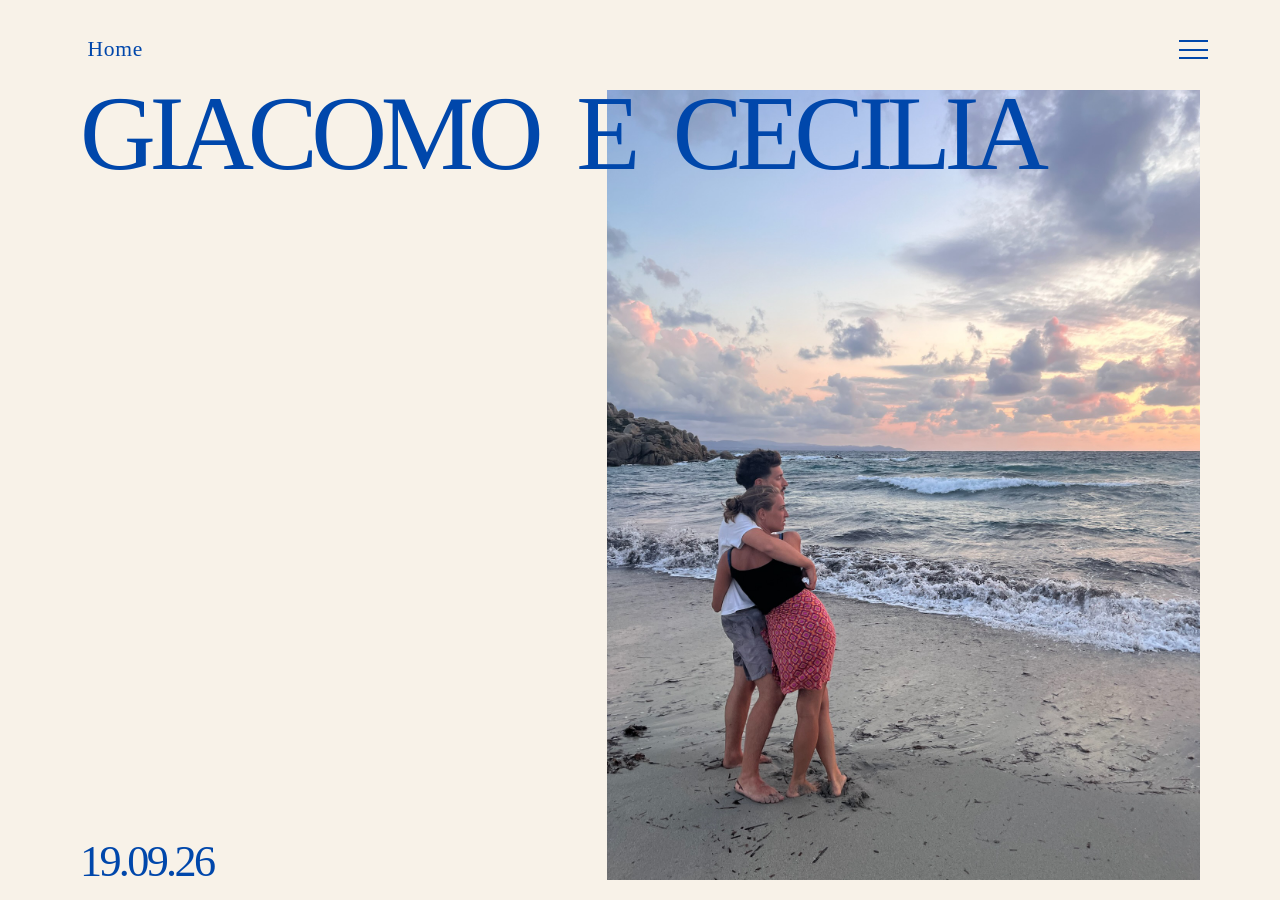
==== commit 1d1eef51: "Add files via upload" ====
--- a/index.html
+++ b/index.html
@@ -9,7 +9,7 @@
       }
     </script>
     <title>Giacomo e Cecilia | Home</title>
-    <link rel="stylesheet" href="styles.css" />
+    <link rel="stylesheet" href="styles.css?v=mobile-fix-3" />
     <script src="script.js" defer></script>
   </head>
   <body data-page="Home">
--- a/styles.css
+++ b/styles.css
@@ -203,6 +203,7 @@
   font-size: 1.35rem;
   flex: 0 0 4rem;
   justify-content: flex-end;
+  color: var(--color-text);
 }
 
 .site-nav__toggle i,
@@ -214,6 +215,54 @@
   height: 1.8rem;
   line-height: 0;
   margin-left: auto;
+}
+
+.site-nav__toggle svg,
+.menu-panel__close svg {
+  display: block;
+  width: 100%;
+  height: 100%;
+  stroke: currentColor;
+}
+
+.site-nav__toggle::before {
+  content: "";
+  width: 1.8rem;
+  height: 1.2rem;
+  background:
+    linear-gradient(currentColor, currentColor) 0 0 / 100% 2px no-repeat,
+    linear-gradient(currentColor, currentColor) 0 50% / 100% 2px no-repeat,
+    linear-gradient(currentColor, currentColor) 0 100% / 100% 2px no-repeat;
+}
+
+.site-nav__toggle i {
+  display: none;
+}
+
+.menu-panel__close {
+  position: relative;
+}
+
+.menu-panel__close::before,
+.menu-panel__close::after {
+  content: "";
+  position: absolute;
+  right: 0;
+  width: 1.8rem;
+  height: 2px;
+  background: currentColor;
+}
+
+.menu-panel__close::before {
+  transform: rotate(45deg);
+}
+
+.menu-panel__close::after {
+  transform: rotate(-45deg);
+}
+
+.menu-panel__close i {
+  display: none;
 }
 
 /* Menu fullscreen */
@@ -1571,6 +1620,16 @@
 @media (max-width: 719px) {
   .site-nav {
     width: var(--page-width);
+    z-index: 40;
+  }
+
+  .menu-panel {
+    z-index: 70;
+  }
+
+  .site-nav__toggle {
+    position: relative;
+    z-index: 2;
   }
 
   .menu-panel__nav {
@@ -1785,22 +1844,52 @@
   }
 
   .reception-video {
-    height: min(44vh, calc(100vw - 1rem));
+    align-self: start;
+    height: min(40vh, calc((100vw - 1rem) * 0.66));
   }
 
   .ceremony-video {
-    height: min(44vh, calc(100vw - 1rem));
+    align-self: start;
+    height: min(40vh, calc(100vw - 1rem));
   }
 
   .home-video {
     align-self: start;
-    aspect-ratio: 3 / 4;
+    aspect-ratio: auto;
+    height: min(40vh, calc(100vw - 1rem));
+  }
+
+  .home-video img {
+    object-fit: cover;
+    object-position: center center;
+  }
+
+  body[data-page="Home"] .home-shell {
     height: auto;
-  }
-
-  .home-video img {
-    object-fit: contain;
-    object-position: center bottom;
+    min-height: 100dvh;
+    overflow: visible;
+  }
+
+  body[data-page="Home"] .home-hero {
+    height: auto;
+  }
+
+  body[data-page="Home"] .home-video {
+    display: block;
+    width: min(100%, 23rem);
+    height: auto !important;
+    max-height: none;
+    aspect-ratio: auto;
+    justify-self: center;
+    overflow: visible;
+  }
+
+  body[data-page="Home"] .home-video img {
+    width: 100%;
+    height: auto !important;
+    max-height: none;
+    object-fit: contain !important;
+    object-position: center top;
   }
 
   .page-transition__logo {
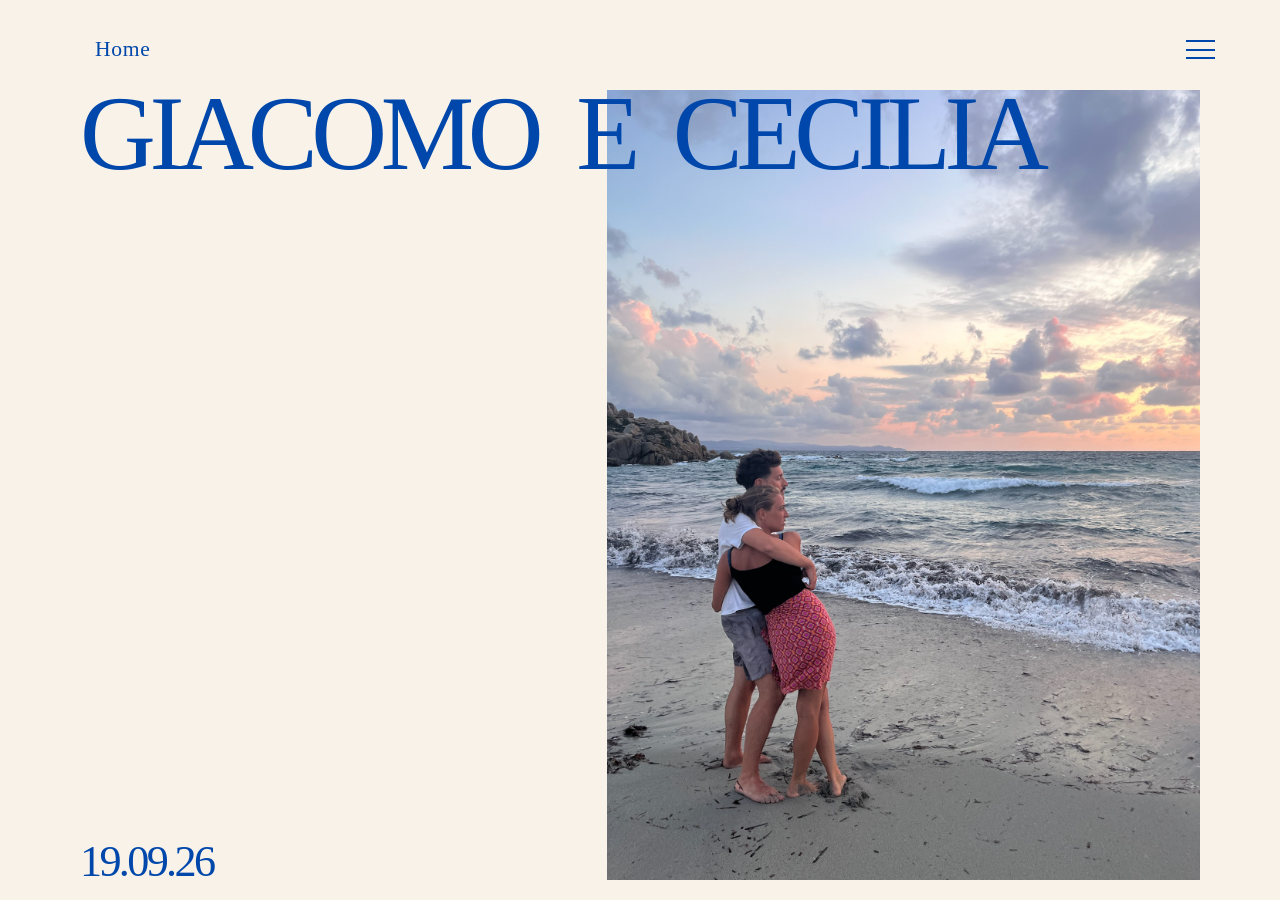
==== commit 435a12b8: "Add files via upload" ====
--- a/index.html
+++ b/index.html
@@ -50,7 +50,7 @@
         <p class="home-date home-date--desktop">19.09.26</p>
 
         <div class="home-video" aria-label="Foto home">
-          <img src="home.jpeg" alt="Giacomo e Cecilia" />
+          <img src="foto home.jpeg" alt="Giacomo e Cecilia" />
         </div>
 
         <p class="home-date home-date--mobile">19.09.2026</p>
--- a/styles.css
+++ b/styles.css
@@ -385,6 +385,10 @@
   width: min(28vw, 8rem);
 }
 
+.page-transition__logo--ceci {
+  width: min(26.6vw, 7.6rem);
+}
+
 .is-loading-transition .page-transition {
   opacity: 1;
   visibility: visible;
@@ -582,6 +586,10 @@
   text-align: center;
 }
 
+.gift-desktop-memory-intro {
+  display: none;
+}
+
 .gift-desktop-brand img {
   width: min(34vw, 13rem);
 }
@@ -636,6 +644,7 @@
   display: block;
   width: 100%;
   aspect-ratio: 1.45 / 1;
+  border-radius: 1rem;
   transform-style: preserve-3d;
   transition: transform 0.75s cubic-bezier(0.2, 0.7, 0.16, 1);
 }
@@ -649,7 +658,9 @@
   inset: 0;
   display: grid;
   place-items: center;
-  border: 0;
+  overflow: hidden;
+  border: 1px solid var(--color-accent);
+  border-radius: 1rem;
   backface-visibility: hidden;
   -webkit-backface-visibility: hidden;
 }
@@ -693,8 +704,13 @@
 }
 
 .gift-memory-card__image--cassetta {
-  width: 63.1125%;
-  height: 63.1125%;
+  width: 69.4%;
+  height: 69.4%;
+}
+
+.gift-memory-card__image--viaggio {
+  width: 84.15%;
+  height: 84.15%;
 }
 
 .gift-memory-controls {
@@ -789,6 +805,10 @@
   display: none;
 }
 
+.gift-mobile-memory-intro {
+  display: none;
+}
+
 .gift-mobile-panel {
   border: 0;
   background: transparent;
@@ -1265,6 +1285,7 @@
     --gift-subtitle-size: clamp(1.3175rem, 1.9975vw, 1.9975rem);
     --gift-subtitle-leading: 1.02;
     --gift-section-gap: clamp(2.6rem, 5vw, 4.6rem);
+    --gift-flow-gap: clamp(1.35rem, 2vw, 1.95rem);
     width: var(--page-width);
     padding-top: 5.6rem;
     padding-bottom: 3rem;
@@ -1283,7 +1304,7 @@
     grid-template-rows: auto 1fr auto;
     justify-items: center;
     column-gap: 1rem;
-    row-gap: 1.5rem;
+    row-gap: var(--gift-flow-gap);
   }
 
   .gift-desktop-copy {
@@ -1341,7 +1362,7 @@
   .gift-desktop-brand {
     grid-column: 1 / -1;
     grid-row: 3;
-    margin-top: var(--gift-section-gap);
+    margin-top: 0;
   }
 
   .gift-desktop-brand img {
@@ -1354,7 +1375,7 @@
     justify-items: center;
     gap: 5px;
     margin-top: 0;
-    margin-bottom: var(--gift-section-gap);
+    margin-bottom: 0;
   }
 
   .gift-desktop-list-access p {
@@ -1363,15 +1384,33 @@
     line-height: var(--gift-subtitle-leading);
   }
 
+  .gift-desktop-memory-intro {
+    display: block;
+    width: 100%;
+    margin-top: 0;
+    margin-bottom: 0;
+    text-align: left;
+  }
+
+  .gift-desktop-memory-intro p {
+    font-family: var(--font-display);
+    font-size: var(--gift-subtitle-size);
+    line-height: var(--gift-subtitle-leading);
+  }
+
   .gift-mobile-intro,
   .gift-stack-mobile {
     display: none;
   }
 
+  .gift-shell > .gift-desktop-memory-intro {
+    margin-top: var(--gift-flow-gap);
+  }
+
   .gift-memory-desktop {
     display: block;
     width: 100%;
-    margin-top: 0;
+    margin-top: var(--gift-flow-gap);
     margin-bottom: var(--gift-section-gap);
   }
 
@@ -1650,6 +1689,7 @@
   }
 
   .gift-shell {
+    --gift-flow-gap: 1.15rem;
     width: var(--page-width);
     padding-top: 6rem;
     padding-bottom: 2rem;
@@ -1657,7 +1697,7 @@
 
   .gift-mobile-intro {
     display: grid;
-    gap: 1.35rem;
+    gap: var(--gift-flow-gap);
     margin-top: 0;
     margin-bottom: 1.6rem;
   }
@@ -1713,10 +1753,23 @@
     text-align: center;
   }
 
+  .gift-mobile-memory-intro {
+    display: block;
+    margin-top: 0;
+    margin-bottom: 0;
+    text-align: left;
+  }
+
+  .gift-mobile-memory-intro p {
+    font-family: var(--font-display);
+    font-size: 1.35rem;
+    line-height: 1.08;
+  }
+
   .gift-mobile-brand {
     display: inline-flex;
     justify-content: center;
-    margin-bottom: 0.5rem;
+    margin-bottom: var(--gift-flow-gap);
   }
 
   .gift-mobile-brand img {
@@ -1728,6 +1781,14 @@
     grid-template-columns: repeat(2, minmax(0, 1fr));
     gap: 0.85rem;
     margin-bottom: 1.6rem;
+  }
+
+  .gift-shell > .gift-mobile-memory-intro {
+    margin-top: var(--gift-flow-gap);
+  }
+
+  .gift-shell > .gift-memory-mobile {
+    margin-top: var(--gift-flow-gap);
   }
 
   .gift-memory-mobile .gift-memory-card__inner {
@@ -1895,4 +1956,8 @@
   .page-transition__logo {
     width: min(36vw, 7rem);
   }
-}
+
+  .page-transition__logo--ceci {
+    width: min(34.2vw, 6.65rem);
+  }
+}
